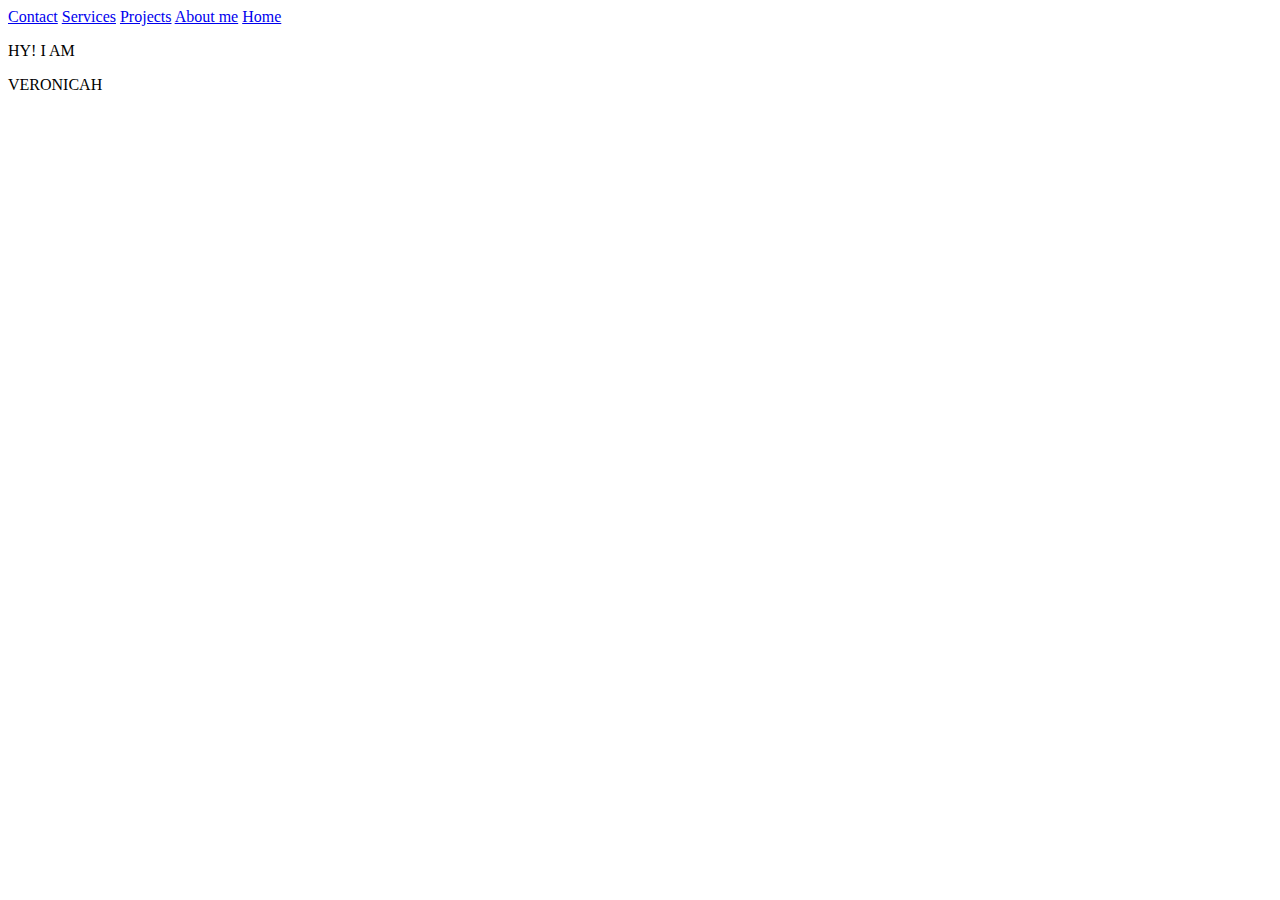
==== index.html @ 2266790f "Add files via upload" ====
<!DOCTYPE html>
<html>
    <head>

      <title>My Portfolio</title>
      <link rel="preconnect" href="https://fonts.gstatic.com">
      <link rel="stylesheet" href="css/styles.css">
    </head>

  <body>
    <div class="topnav">
        <a href="#">Contact</a>
        <a href="#">Services</a>
        <a href="#">Projects</a>
        <a href="#">About me</a>
        <a href="#">Home</a>
    </div>

    <div class="banner">
      <p>HY! I AM</p>
      <p id="one">VERONICAH</p>
    </div>
       <footer>

    </footer>
  </body>
 
</html>
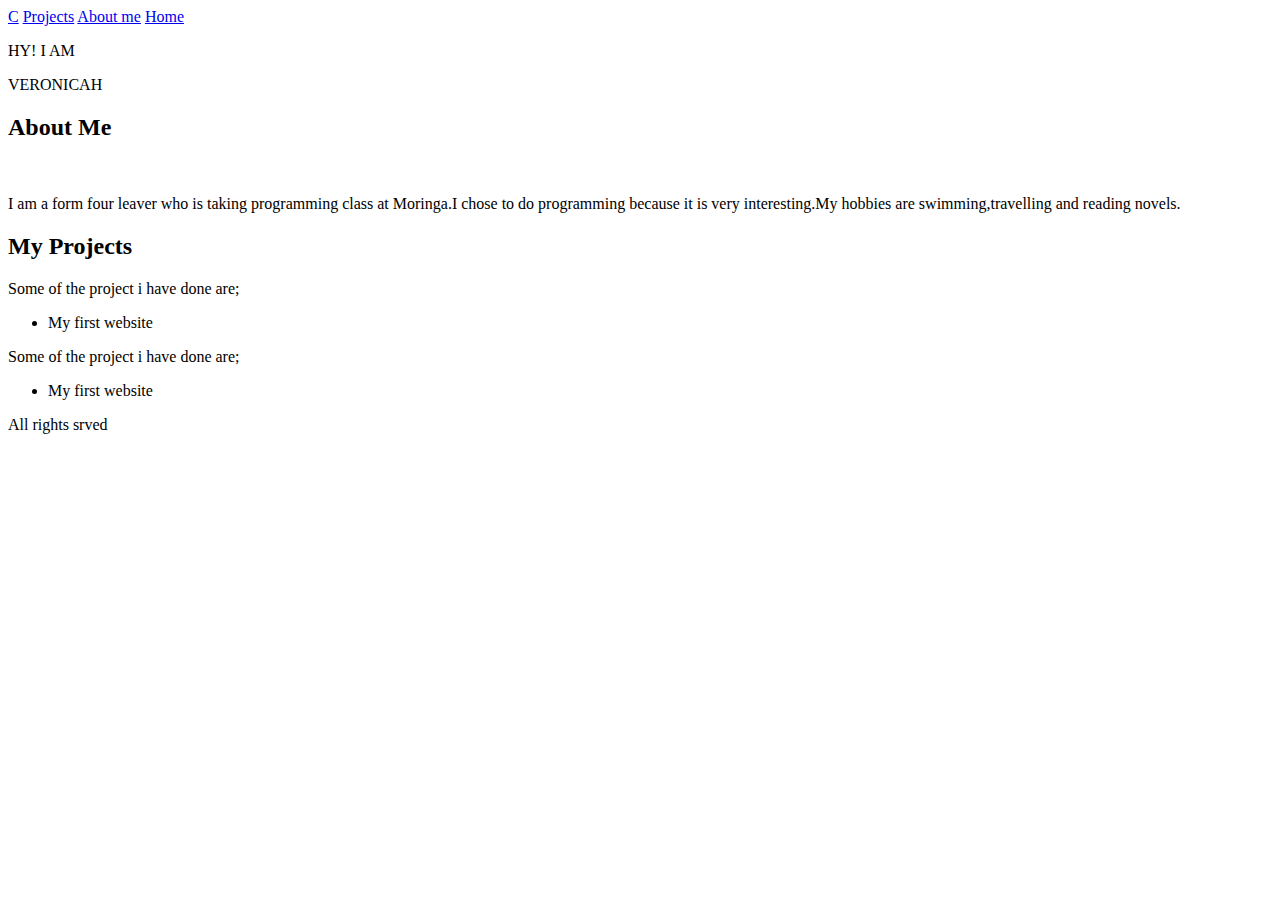
==== commit 7711dadb: "add background image" ====
--- a/index.html
+++ b/index.html
@@ -1,28 +1,56 @@
 <!DOCTYPE html>
 <html>
-    <head>
 
-      <title>My Portfolio</title>
-      <link rel="preconnect" href="https://fonts.gstatic.com">
-      <link rel="stylesheet" href="css/styles.css">
-    </head>
+<head>
 
-  <body>
-    <div class="topnav">
-        <a href="#">Contact</a>
-        <a href="#">Services</a>
-        <a href="#">Projects</a>
-        <a href="#">About me</a>
-        <a href="#">Home</a>
+  <title>My Portfolio</title>
+  <link rel="preconnect" href="https://fonts.gstatic.com">
+  <link rel="stylesheet" href="css/styles.css">
+</head>
+
+<body>
+  <div class="topnav">
+
+    <a href="#">C</a>
+    <a href="#">Projects</a>
+    <a href="#">About me</a>
+    <a href="#">Home</a>
+  </div>
+
+  <div class="banner">
+    <p>HY! I AM</p>
+    <p id="one">VERONICAH</p>
+  </div>
+  <div class="about">
+    <h2>About Me</h2>
+
+    <img src="https://images.unsplash.com/photo-1488426862026-3ee34a7d66df?ixid=MnwxMjA3fDB8MHxzZWFyY2h8MXx8bGFkeXxlbnwwfHwwfHw%3D&ixlib=rb-1.2.1&auto=format&fit=crop&w=500&q=60" alt="">
+    <p>I am a form four leaver who is taking programming class at Moringa.I chose to do programming because it is very
+      interesting.My hobbies are swimming,travelling and reading novels.</p>
+
+    <div class="projects">
+      <h2>My Projects</h2>
+      <div class="project">
+        <div class="card">
+          <p>Some of the project i have done are; </p>
+          <ul>
+            <li>My first website</li>
+
+          </ul>
+        </div>
+        <div class="card">
+            <p>Some of the project i have done are; </p>
+            <ul>
+              <li>My first website</li>
+  
+            </ul>
+          </div>
+      </div>
+
     </div>
+    <footer>
+      <p>All rights srved</p>
+    </footer>
+</body>
 
-    <div class="banner">
-      <p>HY! I AM</p>
-      <p id="one">VERONICAH</p>
-    </div>
-       <footer>
-
-    </footer>
-  </body>
- 
-</html>
+</html>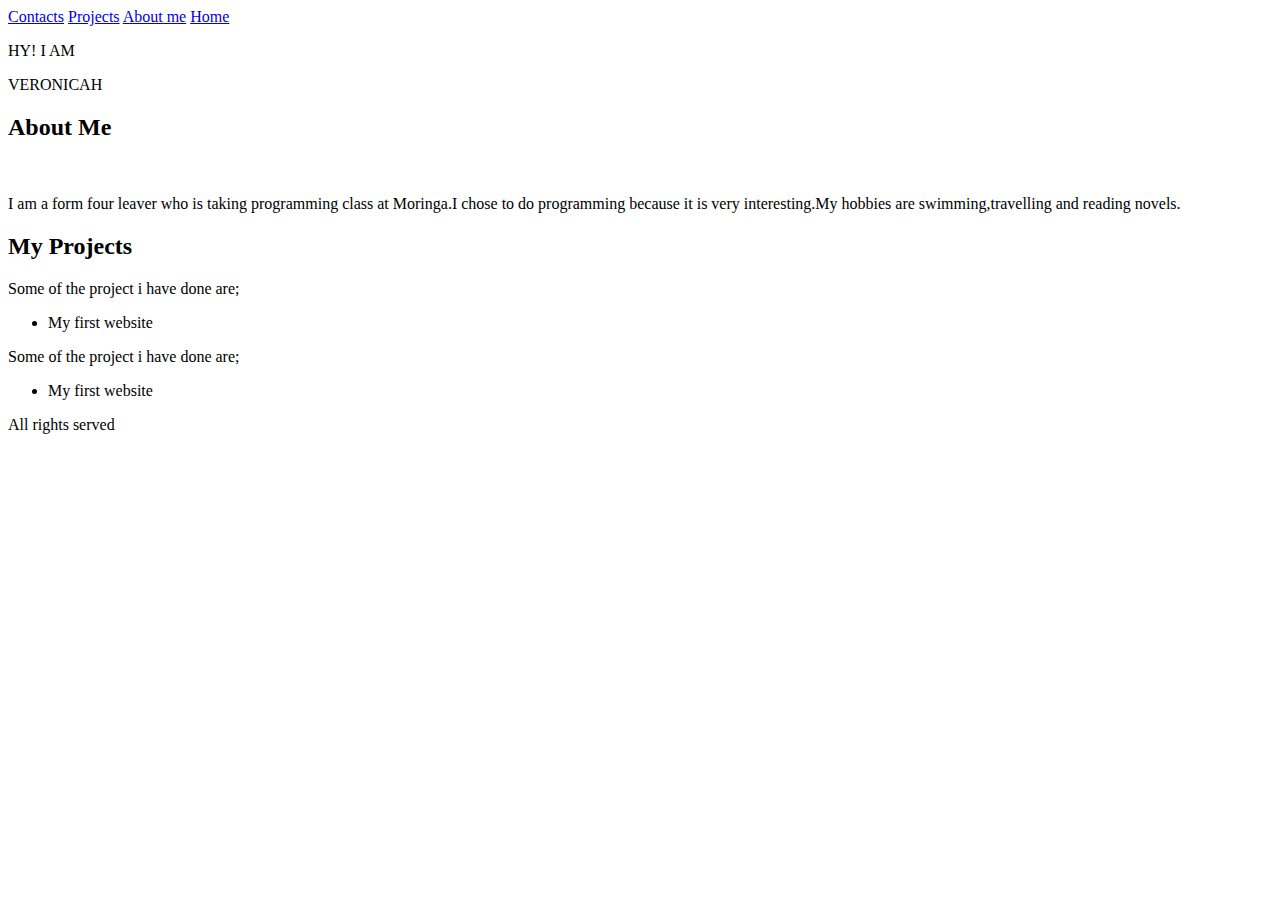
==== commit 76cb8f00: "Add files via upload" ====
--- a/index.html
+++ b/index.html
@@ -11,7 +11,7 @@
 <body>
   <div class="topnav">
 
-    <a href="#">C</a>
+    <a href="#">Contacts</a>
     <a href="#">Projects</a>
     <a href="#">About me</a>
     <a href="#">Home</a>
@@ -49,7 +49,7 @@
 
     </div>
     <footer>
-      <p>All rights srved</p>
+      <p>All rights served</p>
     </footer>
 </body>
 
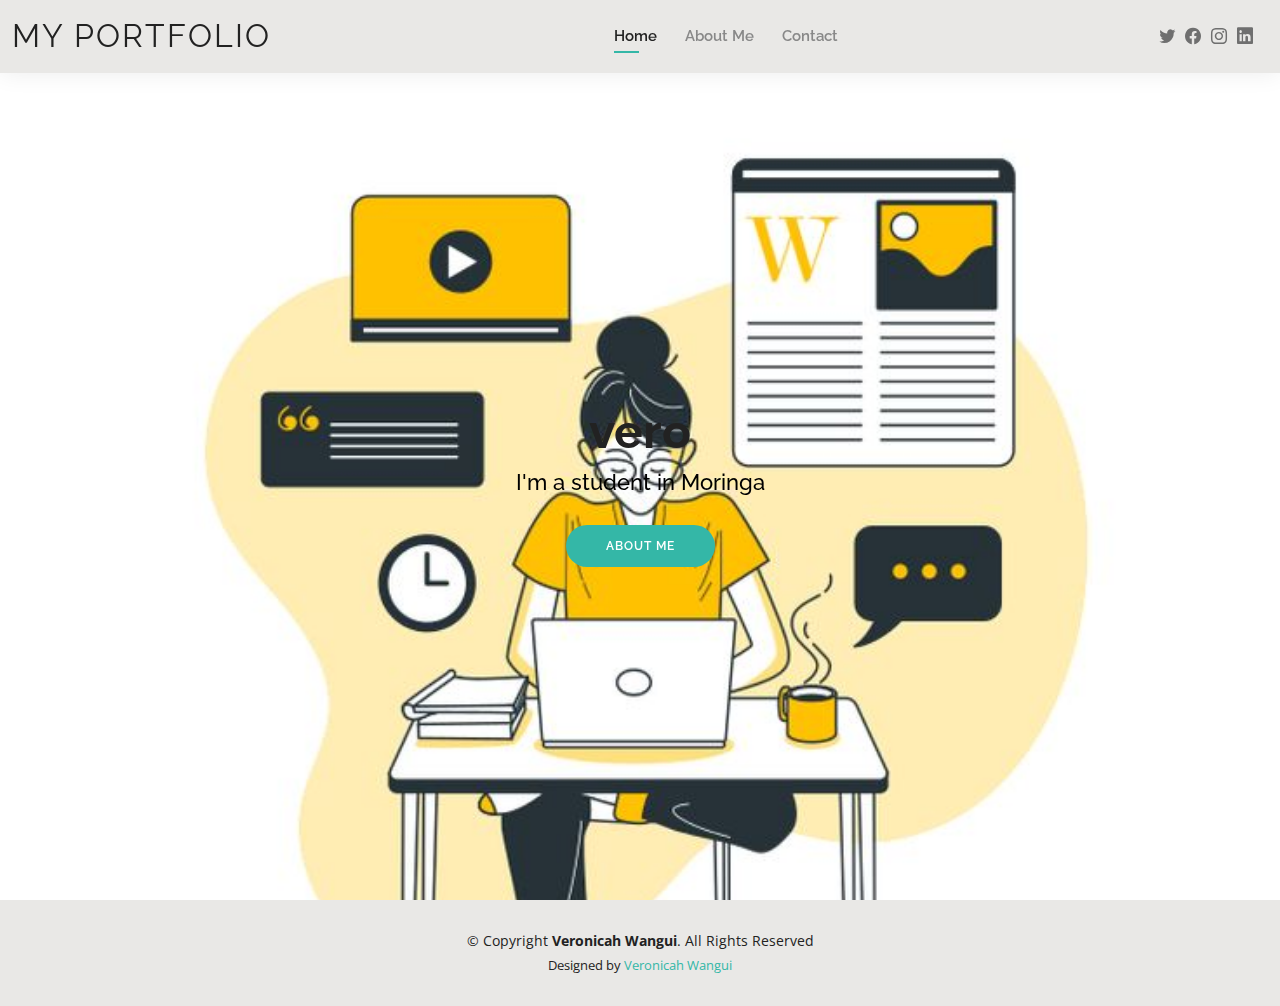
==== commit 53b41d16: "final commit" ====
--- a/index.html
+++ b/index.html
@@ -1,56 +1,101 @@
-<!DOCTYPE html>
-<html>
-
-<head>
-
-  <title>My Portfolio</title>
-  <link rel="preconnect" href="https://fonts.gstatic.com">
-  <link rel="stylesheet" href="css/styles.css">
-</head>
-
-<body>
-  <div class="topnav">
-
-    <a href="#">Contacts</a>
-    <a href="#">Projects</a>
-    <a href="#">About me</a>
-    <a href="#">Home</a>
-  </div>
-
-  <div class="banner">
-    <p>HY! I AM</p>
-    <p id="one">VERONICAH</p>
-  </div>
-  <div class="about">
-    <h2>About Me</h2>
-
-    <img src="https://images.unsplash.com/photo-1488426862026-3ee34a7d66df?ixid=MnwxMjA3fDB8MHxzZWFyY2h8MXx8bGFkeXxlbnwwfHwwfHw%3D&ixlib=rb-1.2.1&auto=format&fit=crop&w=500&q=60" alt="">
-    <p>I am a form four leaver who is taking programming class at Moringa.I chose to do programming because it is very
-      interesting.My hobbies are swimming,travelling and reading novels.</p>
-
-    <div class="projects">
-      <h2>My Projects</h2>
-      <div class="project">
-        <div class="card">
-          <p>Some of the project i have done are; </p>
-          <ul>
-            <li>My first website</li>
-
-          </ul>
-        </div>
-        <div class="card">
-            <p>Some of the project i have done are; </p>
-            <ul>
-              <li>My first website</li>
-  
-            </ul>
-          </div>
-      </div>
-
-    </div>
-    <footer>
-      <p>All rights served</p>
-    </footer>
-</body>
-
+<!DOCTYPE html>
+<html lang="en">
+
+<head>
+  <meta charset="utf-8">
+  <meta content="width=device-width, initial-scale=1.0" name="viewport">
+
+  <title>index</title>
+  <meta content="" name="description">
+  <meta content="" name="keywords">
+
+  <!-- Favicons -->
+  <link href="assets/img/favicon.png" rel="icon">
+  <link href="assets/img/apple-touch-icon.png" rel="apple-touch-icon">
+
+  <!-- Google Fonts -->
+  <link href="https://fonts.googleapis.com/css?family=Open+Sans:300,300i,400,400i,600,600i,700,700i|Raleway:300,300i,400,400i,500,500i,600,600i,700,700i|Poppins:300,300i,400,400i,500,500i,600,600i,700,700i" rel="stylesheet">
+
+  <!-- Vendor CSS Files -->
+  <link href="assets/vendor/aos/aos.css" rel="stylesheet">
+  <link href="assets/vendor/bootstrap/css/bootstrap.min.css" rel="stylesheet">
+  <link href="assets/vendor/bootstrap-icons/bootstrap-icons.css" rel="stylesheet">
+  <link href="assets/vendor/boxicons/css/boxicons.min.css" rel="stylesheet">
+  <link href="assets/vendor/glightbox/css/glightbox.min.css" rel="stylesheet">
+  <link href="assets/vendor/swiper/swiper-bundle.min.css" rel="stylesheet">
+
+  <!-- Template Main CSS File -->
+  <link href="assets/css/style.css" rel="stylesheet">
+
+</head>
+
+<body>
+
+  <!-- ======= Header ======= -->
+  <header id="header" class="fixed-top">
+    <div class="container-fluid d-flex justify-content-between align-items-center">
+
+      <h1 class="logo me-auto me-lg-0"><a href="index.html">My Portfolio</a></h1>
+
+
+      <nav id="navbar" class="navbar order-last order-lg-0">
+        <ul>
+          <li><a class="active" href="index.html">Home</a></li>
+          <li><a href="about.html">About Me</a></li>
+          <li><a href="contact.html">Contact</a></li>
+        </ul>
+        <i class="bi bi-list mobile-nav-toggle"></i>
+      </nav><!-- .navbar -->
+
+      <div class="header-social-links">
+        <a href="#" class="twitter"><i class="bi bi-twitter"></i></a>
+        <a href="#" class="facebook"><i class="bi bi-facebook"></i></a>
+        <a href="#" class="instagram"><i class="bi bi-instagram"></i></a>
+        <a href="#" class="linkedin"><i class="bi bi-linkedin"></i></i></a>
+      </div>
+
+    </div>
+
+  </header><!-- End Header -->
+
+  <!-- ======= Hero Section ======= -->
+  <section id="hero" class="d-flex align-items-center">
+    <div class="container d-flex flex-column align-items-center" data-aos="zoom-in" data-aos-delay="100">
+      <h1>vero </h1>
+      <h2 style="color:black">I'm a student in  Moringa  </h2>
+      <a href="about.html" class="btn-about">About Me</a>
+    </div>
+  </section><!-- End Hero -->
+
+  <!-- ======= Footer ======= -->
+  <footer id="footer">
+    <div class="container">
+      <div class="copyright">
+        &copy; Copyright <strong><span>Veronicah Wangui</span></strong>. All Rights Reserved
+      </div>
+      <div class="credits">
+
+        Designed by <a href="">Veronicah Wangui</a>
+      </div>
+    </div>
+  </footer><!-- End  Footer -->
+
+  <div id="preloader"></div>
+  <a href="#" class="back-to-top d-flex align-items-center justify-content-center"><i class="bi bi-arrow-up-short"></i></a>
+
+  <!-- Vendor JS Files -->
+  <script src="assets/vendor/aos/aos.js"></script>
+  <script src="assets/vendor/bootstrap/js/bootstrap.bundle.min.js"></script>
+  <script src="assets/vendor/glightbox/js/glightbox.min.js"></script>
+  <script src="assets/vendor/isotope-layout/isotope.pkgd.min.js"></script>
+  <script src="assets/vendor/php-email-form/validate.js"></script>
+  <script src="assets/vendor/purecounter/purecounter.js"></script>
+  <script src="assets/vendor/swiper/swiper-bundle.min.js"></script>
+  <script src="assets/vendor/waypoints/noframework.waypoints.js"></script>
+
+  <!-- Template Main JS File -->
+  <script src="assets/js/main.js"></script>
+
+</body>
+
 </html>